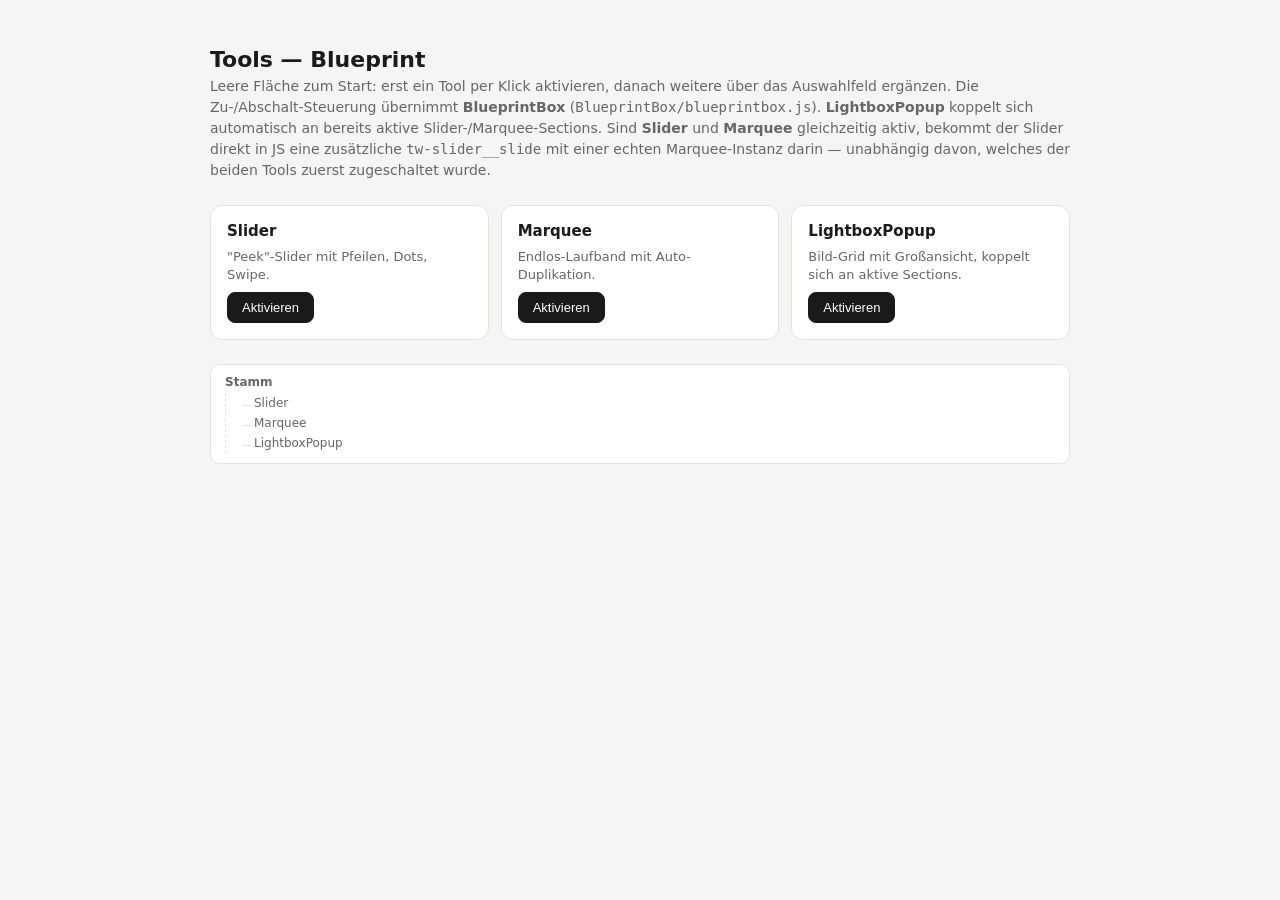
==== blueprint.html @ 7d876431 "BlueprintBox-Tool ergänzen, Onepager zu Blueprint umbauen Zu-/Abschalt-Steuerung als eigenes, wieder" ====
<!doctype html>
<html lang="de">
<head>
<meta charset="utf-8">
<title>Tools — Blueprint</title>
<meta name="viewport" content="width=device-width, initial-scale=1">
<link rel="stylesheet" href="Slider/slider.css">
<link rel="stylesheet" href="Marquee/marquee.css">
<link rel="stylesheet" href="LightboxPopup/lightboxpopup.css">
<link rel="stylesheet" href="BlueprintBox/blueprintbox.css">
<style>
  * { box-sizing: border-box; }
  [hidden] { display: none !important; }
  body {
    margin: 0;
    font-family: system-ui, sans-serif;
    background: #f5f5f3;
    color: #1a1a1a;
    padding: 32px 16px 80px;
  }
  .wrap { max-width: 860px; margin: 0 auto; }
  h1 { font-size: 22px; margin-bottom: 4px; }
  p.hint { color: #666; margin-top: 0; margin-bottom: 24px; font-size: 14px; line-height: 1.5; }

  /* Picker-Aussehen (Karten/Select/Fertig-Hinweis) kommt aus blueprintbox.css
     über --blueprint-*-Variablen; hier nur Seitenabstand für die Root-Box. */
  #blueprint-root [data-blueprint-grid],
  #blueprint-root [data-blueprint-tree],
  #blueprint-root [data-blueprint-select],
  #blueprint-root [data-blueprint-done] { margin-bottom: 24px; }


  .tool-section {
    background: #fff;
    border: 1px solid #e2e2e0;
    border-radius: 12px;
    margin-bottom: 16px;
    padding: 16px 20px 24px;
  }
  .tool-section .head {
    font-weight: 600;
    font-size: 16px;
    margin-bottom: 12px;
    display: flex;
    align-items: baseline;
    gap: 10px;
  }
  .tool-section .head .desc { font-weight: 400; color: #666; font-size: 13px; }
  .tool-section .head .close {
    margin-left: auto;
    border: 1px solid #e2e2e0;
    background: #fff;
    color: #666;
    border-radius: 50%;
    width: 26px;
    height: 26px;
    line-height: 1;
    font-size: 15px;
    cursor: pointer;
  }
  .tool-section .head .close:hover { border-color: #c33; color: #c33; }

  .demo-slide {
    position: relative;
    overflow: hidden;
    border-radius: 16px;
    padding: 32px 28px;
    color: #fff;
    display: flex;
    flex-direction: column;
    justify-content: flex-end;
    aspect-ratio: 4 / 3;
  }
  #demo-slider [data-lightbox-item] { cursor: pointer; }
  @media (max-width: 600px) {
    .demo-slide { aspect-ratio: 3 / 4; }
  }
  .demo-slide__img { position: absolute; inset: 0; width: 100%; height: 100%; object-fit: cover; z-index: 0; }
  .demo-slide::after {
    content: '';
    position: absolute; inset: 0;
    background: linear-gradient(to top, rgba(0,0,0,.65), rgba(0,0,0,.05) 60%);
    z-index: 1;
  }
  .demo-slide h2, .demo-slide p { position: relative; z-index: 2; margin: 0; }
  .demo-slide h2 { margin-bottom: 8px; font-size: 20px; }
  .demo-slide p { opacity: .85; font-size: 14px; line-height: 1.5; }

  .tw-slider {
    --slider-arrow-bg: #1a1a1a;
    --slider-arrow-color: #fff;
    --slider-arrow-border: #1a1a1a;
    --slider-dot-active-color: #1a1a1a;
    --slider-dot-color: rgba(0,0,0,.25);
    border-radius: 16px;
  }
  .tw-slider__track { transition: var(--slider-transition), height .35s ease; }

  .tw-marquee {
    border-top: 1px solid #ddd;
    border-bottom: 1px solid #ddd;
    padding: 20px 0;
  }
  /* Marquee als eigene Slide (siehe marqueeSlideMarkup): keine zusätzlichen
     Rahmen/Innenabstände von .tw-marquee, .demo-slide liefert bereits
     Seitenverhältnis/Rundung/Overflow-Clipping wie bei den anderen Slides. */
  .slider-inline-marquee { border: none; padding: 0; justify-content: center; }

  .demo-chip {
    position: relative;
    width: 160px;
    height: 100px;
    border-radius: 12px;
    overflow: hidden;
    background: #1a1a1a;
    flex-shrink: 0;
  }
  .demo-chip__img { position: absolute; inset: 0; width: 100%; height: 100%; object-fit: cover; z-index: 0; }
  .demo-chip__label {
    position: absolute;
    left: 0; right: 0; top: 0;
    z-index: 1;
    padding: 8px 12px;
    color: #fff;
    font-size: 13px;
    line-height: 1.3;
    background: linear-gradient(to bottom, rgba(0,0,0,.65), transparent);
  }
  #demo-marquee [data-lightbox-item] { cursor: pointer; }

  .demo-grid {
    display: grid;
    grid-template-columns: repeat(auto-fill, minmax(140px, 1fr));
    gap: 12px;
  }
  .demo-grid__item { border-radius: 12px; overflow: hidden; aspect-ratio: 4 / 3; cursor: pointer; }
  .demo-grid__item img { width: 100%; height: 100%; object-fit: cover; display: block; }

  .file-warning {
    background: #fff3cd;
    color: #664d03;
    border: 1px solid #ffe69c;
    border-radius: 10px;
    padding: 10px 16px;
    font-size: 13px;
    line-height: 1.5;
    margin-bottom: 20px;
  }
  .file-warning code { background: rgba(0,0,0,.06); padding: 1px 6px; border-radius: 4px; font-size: 12px; }
</style>
</head>
<body>
<div class="wrap">
  <div class="file-warning" id="file-warning" hidden>
    ⚠️ Läuft über <code>file://</code> — ES-Module werden vom Browser blockiert,
    die Demos bleiben inaktiv. Im Ordner <code>Tools/</code> einmalig
    <code>npx --yes serve .</code> ausführen und über <code>http://localhost:…</code> öffnen.
  </div>

  <h1>Tools — Blueprint</h1>
  <p class="hint">
    Leere Fläche zum Start: erst ein Tool per Klick aktivieren, danach weitere
    über das Auswahlfeld ergänzen. Die Zu-/Abschalt-Steuerung übernimmt
    <strong>BlueprintBox</strong> (<code>BlueprintBox/blueprintbox.js</code>).
    <strong>LightboxPopup</strong> koppelt sich automatisch an bereits aktive
    Slider-/Marquee-Sections. Sind <strong>Slider</strong> und
    <strong>Marquee</strong> gleichzeitig aktiv, bekommt der Slider direkt in
    JS eine zusätzliche <code>tw-slider__slide</code> mit einer echten
    Marquee-Instanz darin — unabhängig davon, welches der beiden Tools zuerst
    zugeschaltet wurde.
  </p>

  <div id="blueprint-root"></div>
</div>

<script>
  if (location.protocol === 'file:') {
    document.getElementById('file-warning').hidden = false;
  }
</script>
<script type="module">
  import { createSlider } from './Slider/slider.js';
  import { createMarquee } from './Marquee/marquee.js';
  import { createLightbox } from './LightboxPopup/lightboxpopup.js';
  import { createBlueprintBox } from './BlueprintBox/blueprintbox.js';

  // Bildquelle für alle Sections, reihum verteilt.
  const IMAGE_SOURCE = './img';
  const IMAGE_FILES = [
    'beschädigte Dosen3.png',
    'flowerthrow.png',
    'cst-88hs_cold_steel_schwert_competition_cutting_sword_2020SU89OjjQtQ7uP_600x600.jpg',
    'schild.jpg.webp',
  ];
  const srcs = IMAGE_FILES.map((f) => `${IMAGE_SOURCE}/${f}`);

  const fillImages = (containerId) => {
    document.querySelectorAll(`#${containerId} img`).forEach((img, i) => {
      img.src = srcs[i % srcs.length];
    });
  };

  // Lightbox verbindet sich automatisch mit jeder bereits aktiven Section,
  // die [data-lightbox] trägt — unabhängig von der Aktivierungsreihenfolge.
  let lightboxActive = false;
  const lightboxInstances = {};
  const widgetInstances = { slider: null, marquee: null, lightbox: null };
  const attachLightbox = (key) => {
    if (!lightboxActive || lightboxInstances[key]) return;
    const instance = createLightbox(`#${key} [data-lightbox]`);
    if (instance) lightboxInstances[key] = instance;
  };
  const detachLightbox = (key) => {
    lightboxInstances[key]?.destroy();
    delete lightboxInstances[key];
  };

  // Marquee als eigene Slide im Slider: kein eigenes Tool/keine Kind-Box —
  // Slider und Marquee erzeugen/entfernen die zusätzliche Slide direkt in
  // JS, reaktiv auf den Aktiv-Status des jeweils anderen (genau wie die
  // Lightbox-Kopplung oben). slider.js legt seine Slide-/Dot-Listen einmalig
  // bei createSlider() an — deshalb entscheidet TOOLS.slider.activate direkt
  // beim Aufbau (per rootApi.isActive('marquee') als Input), ob die
  // Marquee-Slide von Anfang an Teil des Tracks ist. Schaltet Marquee erst
  // später dazu/weg, muss der Slider einmalig neu aufgebaut werden, damit er
  // die neue Slide-Anzahl kennt.
  let marqueeSlideEl = null;
  let marqueeInstance = null;

  const marqueeSlideMarkup = () => `
    <div class="tw-slider__slide" data-slider-slide>
      <div class="demo-inner demo-slide tw-marquee slider-inline-marquee" data-marquee>
        <div class="tw-marquee__track" data-marquee-track>
          <span class="demo-chip" data-marquee-item><img class="demo-chip__img" alt=""><span class="demo-chip__label"></span></span>
          <span class="demo-chip" data-marquee-item><img class="demo-chip__img" alt=""><span class="demo-chip__label"></span></span>
          <span class="demo-chip" data-marquee-item><img class="demo-chip__img" alt=""><span class="demo-chip__label"></span></span>
          <span class="demo-chip" data-marquee-item><img class="demo-chip__img" alt=""><span class="demo-chip__label"></span></span>
        </div>
      </div>
    </div>
  `;

  const mountMarqueeInstance = () => {
    marqueeSlideEl.querySelectorAll('img').forEach((img, i) => { img.src = srcs[i % srcs.length]; });
    marqueeInstance = createMarquee(marqueeSlideEl.querySelector('[data-marquee]'), { speed: 60, pauseOnHover: true });
  };

  const destroyMarqueeInstance = () => {
    marqueeInstance?.destroy();
    marqueeInstance = null;
  };

  const buildSlider = (startIndex = 0) => {
    widgetInstances.slider = createSlider('#demo-slider [data-slider]', {
      loop: true,
      autoHeight: true,
      heightSelector: '.demo-inner',
      startIndex,
    });
  };

  // Retroaktiv: Marquee wird zu-/abgeschaltet, während der Slider schon
  // läuft — hier bleibt nur der einmalige Rebuild, da slider.js keine
  // Möglichkeit bietet, nachträglich eine Slide anzumelden.
  const attachMarqueeIndicator = () => {
    if (marqueeSlideEl || !document.getElementById('demo-slider')) return;
    const wrap = document.createElement('div');
    wrap.innerHTML = marqueeSlideMarkup();
    marqueeSlideEl = wrap.firstElementChild;
    document.querySelector('#demo-slider [data-slider-track]').appendChild(marqueeSlideEl);
    mountMarqueeInstance();
    const startIndex = widgetInstances.slider?.current ?? 0;
    widgetInstances.slider?.destroy();
    buildSlider(startIndex);
  };

  const detachMarqueeIndicator = () => {
    if (!marqueeSlideEl) return;
    destroyMarqueeInstance();
    marqueeSlideEl.remove();
    marqueeSlideEl = null;
    if (!document.getElementById('demo-slider')) return;
    const startIndex = widgetInstances.slider?.current ?? 0;
    widgetInstances.slider?.destroy();
    buildSlider(startIndex);
  };

  const TOOLS = {
    slider: {
      name: 'Slider',
      desc: '"Peek"-Slider mit Pfeilen, Dots, Swipe.',
      activate(rootApi) {
        rootApi.addSection(`
          <div class="tool-section" id="demo-slider" data-tool-id="slider">
            <div class="head">Slider <span class="desc">"Peek"-Slider/Carousel</span><button type="button" class="close" data-close aria-label="Slider deaktivieren">×</button></div>
            <div class="tw-slider" data-slider data-lightbox>
              <div class="tw-slider__track" data-slider-track>
                <div class="tw-slider__slide" data-slider-slide>
                  <div class="demo-inner demo-slide" data-lightbox-item data-lightbox-caption="Slide 1">
                    <img class="demo-slide__img" alt="">
                    <h2>Slide 1</h2>
                    <p>Beispieltext, um Layout und Übergänge zu prüfen.</p>
                  </div>
                </div>
                <div class="tw-slider__slide" data-slider-slide>
                  <div class="demo-inner demo-slide" data-lightbox-item data-lightbox-caption="Slide 2">
                    <img class="demo-slide__img" alt="">
                    <h2>Slide 2</h2>
                    <p>Einheitliches Seitenverhältnis, Nav bleibt auf gleicher Höhe.</p>
                  </div>
                </div>
                <div class="tw-slider__slide" data-slider-slide>
                  <div class="demo-inner demo-slide" data-lightbox-item data-lightbox-caption="Slide 3">
                    <img class="demo-slide__img" alt="">
                    <h2>Slide 3</h2>
                    <p>Kurzer Inhalt.</p>
                  </div>
                </div>
                <div class="tw-slider__slide" data-slider-slide>
                  <div class="demo-inner demo-slide" data-lightbox-item data-lightbox-caption="Slide 4">
                    <img class="demo-slide__img" alt="">
                    <h2>Slide 4</h2>
                    <p>Per Wischgeste, Pfeiltasten oder Pfeil-Buttons navigierbar.</p>
                  </div>
                </div>
              </div>
              <div class="tw-slider__nav">
                <button class="tw-slider__arrow" data-slider-prev aria-label="Zurück">‹</button>
                <div class="tw-slider__dots" data-slider-dots></div>
                <button class="tw-slider__arrow" data-slider-next aria-label="Weiter">›</button>
              </div>
            </div>
          </div>
        `);
        fillImages('demo-slider');

        // Sobald aktiviert: sofort entscheiden (Input kommt synchron aus
        // rootApi.isActive('marquee')), ob die Marquee-Slide von Anfang an
        // Teil des Tracks ist — dafür braucht es keinen Rebuild, das ist
        // direkt Teil des createSlider()-Aufrufs unten.
        if (rootApi.isActive('marquee')) {
          const wrap = document.createElement('div');
          wrap.innerHTML = marqueeSlideMarkup();
          marqueeSlideEl = wrap.firstElementChild;
          document.querySelector('#demo-slider [data-slider-track]').appendChild(marqueeSlideEl);
          mountMarqueeInstance();
        }
        buildSlider();
        attachLightbox('demo-slider');
      },
      deactivate() {
        destroyMarqueeInstance();
        marqueeSlideEl = null;
        detachLightbox('demo-slider');
        widgetInstances.slider?.destroy();
        widgetInstances.slider = null;
        document.getElementById('demo-slider')?.remove();
      },
    },
    marquee: {
      name: 'Marquee',
      desc: 'Endlos-Laufband mit Auto-Duplikation.',
      activate(rootApi) {
        rootApi.addSection(`
          <div class="tool-section" id="demo-marquee" data-tool-id="marquee">
            <div class="head">Marquee <span class="desc">Endlos-Laufband mit Auto-Duplikation</span><button type="button" class="close" data-close aria-label="Marquee deaktivieren">×</button></div>
            <div class="tw-marquee" data-marquee data-lightbox>
              <div class="tw-marquee__track" data-marquee-track>
                <span class="demo-chip" data-marquee-item data-lightbox-item><img class="demo-chip__img" alt=""><span class="demo-chip__label"></span></span>
                <span class="demo-chip" data-marquee-item data-lightbox-item><img class="demo-chip__img" alt=""><span class="demo-chip__label"></span></span>
                <span class="demo-chip" data-marquee-item data-lightbox-item><img class="demo-chip__img" alt=""><span class="demo-chip__label"></span></span>
                <span class="demo-chip" data-marquee-item data-lightbox-item><img class="demo-chip__img" alt=""><span class="demo-chip__label"></span></span>
              </div>
            </div>
          </div>
        `);
        fillImages('demo-marquee');
        widgetInstances.marquee = createMarquee('#demo-marquee [data-marquee]', { speed: 60, pauseOnHover: true });
        attachLightbox('demo-marquee');
        // Rückwirkend koppeln, falls Slider schon läuft.
        if (rootApi.isActive('slider')) attachMarqueeIndicator();
      },
      deactivate() {
        detachMarqueeIndicator();
        detachLightbox('demo-marquee');
        widgetInstances.marquee?.destroy();
        widgetInstances.marquee = null;
        document.getElementById('demo-marquee')?.remove();
      },
    },
    lightbox: {
      name: 'LightboxPopup',
      desc: 'Bild-Grid mit Großansicht, koppelt sich an aktive Sections.',
      activate(rootApi) {
        rootApi.addSection(`
          <div class="tool-section" id="demo-lightbox" data-tool-id="lightbox">
            <div class="head">LightboxPopup <span class="desc">Bild-Grid mit Großansicht</span><button type="button" class="close" data-close aria-label="LightboxPopup deaktivieren">×</button></div>
            <div class="demo-grid" data-lightbox>
              <div class="demo-grid__item" data-lightbox-item data-lightbox-caption="Beschädigte Dosen"><img alt=""></div>
              <div class="demo-grid__item" data-lightbox-item><img alt=""></div>
              <div class="demo-grid__item" data-lightbox-item data-lightbox-caption="Cold Steel Schwert"><img alt=""></div>
              <div class="demo-grid__item" data-lightbox-item><img alt=""></div>
            </div>
          </div>
        `);
        fillImages('demo-lightbox');
        widgetInstances.lightbox = createLightbox('#demo-lightbox [data-lightbox]');
        lightboxActive = true;
        // Rückwirkend an bereits aktive Slider-/Marquee-Sections koppeln.
        attachLightbox('demo-slider');
        attachLightbox('demo-marquee');
      },
      deactivate() {
        lightboxActive = false;
        // Entkoppelt sich wieder von Slider/Marquee, die bleiben aktiv.
        detachLightbox('demo-slider');
        detachLightbox('demo-marquee');
        widgetInstances.lightbox?.destroy();
        widgetInstances.lightbox = null;
        document.getElementById('demo-lightbox')?.remove();
      },
    },
  };

  createBlueprintBox('#blueprint-root', TOOLS);
</script>
</body>
</html>
---- Slider/slider.css ----
/* Generisches Slider-Skeleton — reines CSS, kein Build-Schritt nötig.
   CSS-Variablen auf das eigene Design-System mappen.
   Funktionaler Teil (Layout/Mechanik) ist direkt mit ausgeliefert, nicht
   per @import nachgeladen — Quelle/Dokumentation davon: funktion.css. */

.tw-slider {
  --slider-gap: 24px;
  --slider-arrow-size: 48px;
  --slider-arrow-bg: #fff;
  --slider-arrow-color: #111;
  --slider-arrow-border: rgba(0, 0, 0, 0.15);
  --slider-dot-size: 10px;
  --slider-dot-active-width: 28px;
  --slider-dot-color: rgba(0, 0, 0, 0.2);
  --slider-dot-active-color: #111;
  --slider-transition: transform .5s cubic-bezier(.4, 0, .2, 1);

  position: relative;
  overflow: hidden;
}

.tw-slider__track {
  display: flex;
  gap: var(--slider-gap);
  will-change: transform;
  transition: var(--slider-transition);
}

.tw-slider__slide {
  width: 100%;
  flex-shrink: 0;
  opacity: 0.4;
  transition: opacity .5s ease;
}

.tw-slider__slide.is-active { opacity: 1; }

.tw-slider__nav {
  margin-top: 32px;
  display: flex;
  align-items: center;
  justify-content: center;
  gap: 16px;
}

.tw-slider__arrow {
  width: var(--slider-arrow-size);
  height: var(--slider-arrow-size);
  border-radius: 999px;
  border: 1px solid var(--slider-arrow-border);
  background: var(--slider-arrow-bg);
  color: var(--slider-arrow-color);
  display: grid;
  place-items: center;
  cursor: pointer;
  flex-shrink: 0;
}

.tw-slider__dots {
  display: flex;
  align-items: center;
  gap: 10px;
}

.tw-slider__dot {
  width: var(--slider-dot-size);
  height: var(--slider-dot-size);
  padding: 0;
  border-radius: 999px;
  background: transparent;
  border: 1px solid var(--slider-dot-color);
  cursor: pointer;
  opacity: 0.6;
  transition: opacity .25s, width .25s, background .25s, border-color .25s;
}

.tw-slider__dot:hover { opacity: 1; }

.tw-slider__dot.is-active {
  width: var(--slider-dot-active-width);
  background: var(--slider-dot-active-color);
  border-color: var(--slider-dot-active-color);
  opacity: 1;
}
---- Marquee/marquee.css ----
/* Generisches Marquee-Skeleton — reines CSS, kein Build-Schritt nötig.
   Die Animationsdauer wird von marquee.js aus der Inhaltsbreite berechnet
   und als --marquee-duration gesetzt; hier nur Basiswerte/Fallback. */

.tw-marquee {
  --marquee-gap: clamp(16px, 4vw, 32px);
  --marquee-duration: 30s;
  --marquee-fade: 48px;

  position: relative;
  overflow: hidden;
  mask-image: linear-gradient(to right, transparent, #000 var(--marquee-fade), #000 calc(100% - var(--marquee-fade)), transparent);
  -webkit-mask-image: linear-gradient(to right, transparent, #000 var(--marquee-fade), #000 calc(100% - var(--marquee-fade)), transparent);
}

.tw-marquee__track {
  display: flex;
  align-items: center;
  gap: var(--marquee-gap);
  width: max-content;
  animation: tw-marquee var(--marquee-duration) linear infinite;
}

.tw-marquee.is-paused .tw-marquee__track {
  animation-play-state: paused;
}

@keyframes tw-marquee {
  from { transform: translateX(0); }
  to   { transform: translateX(-50%); }
}

@media (prefers-reduced-motion: reduce) {
  .tw-marquee__track { animation: none; }
}
---- LightboxPopup/lightboxpopup.css ----
.tw-lightbox {
  --lightbox-bg: rgba(0, 0, 0, .85);
  --lightbox-radius: 8px;
  --lightbox-max-height: 80vh;
  --lightbox-close-size: 40px;
  --lightbox-close-bg: rgba(255, 255, 255, .15);
  --lightbox-close-color: #fff;
  --lightbox-caption-color: #fff;
  --lightbox-z: 100;

  position: fixed;
  inset: 0;
  z-index: var(--lightbox-z);
  display: flex;
  flex-direction: column;
  align-items: center;
  justify-content: center;
  gap: 16px;
  padding: 32px;
  background: var(--lightbox-bg);
}

.tw-lightbox[hidden] { display: none; }

.tw-lightbox__img {
  max-width: 100%;
  max-height: var(--lightbox-max-height);
  border-radius: var(--lightbox-radius);
  object-fit: contain;
}

.tw-lightbox__caption {
  margin: 0;
  color: var(--lightbox-caption-color);
  font-size: 15px;
  text-align: center;
}

.tw-lightbox__caption[hidden] { display: none; }

.tw-lightbox__close {
  position: absolute;
  top: 20px;
  right: 24px;
  width: var(--lightbox-close-size);
  height: var(--lightbox-close-size);
  border: none;
  border-radius: 50%;
  background: var(--lightbox-close-bg);
  color: var(--lightbox-close-color);
  font-size: 20px;
  line-height: 1;
  cursor: pointer;
}

[data-lightbox-item] { cursor: zoom-in; }
---- BlueprintBox/blueprintbox.css ----
/* Generisches Blueprint-Box-Skeleton — reines CSS, kein Build-Schritt nötig.
   Struktur kommt aus blueprintbox.js (data-blueprint-*), Aussehen komplett
   über CSS-Variablen bzw. eigenes CSS ersetzbar. */

[data-blueprint-grid] {
  display: grid;
  grid-template-columns: repeat(auto-fit, minmax(220px, 1fr));
  gap: var(--blueprint-gap, 12px);
  margin-bottom: var(--blueprint-gap, 12px);
}

[data-blueprint-card] {
  background: var(--blueprint-card-bg, #fff);
  border: 1px solid var(--blueprint-border, #e2e2e0);
  border-radius: var(--blueprint-radius, 12px);
  padding: 16px;
  display: flex;
  flex-direction: column;
  gap: 8px;
}
[data-blueprint-card-name] { font-weight: 600; font-size: 15px; }
[data-blueprint-card-desc] { font-size: 13px; color: var(--blueprint-muted, #666); line-height: 1.4; flex: 1; }
[data-blueprint-card-activate] {
  align-self: flex-start;
  border: 1px solid var(--blueprint-accent, #1a1a1a);
  background: var(--blueprint-accent, #1a1a1a);
  color: #fff;
  border-radius: 8px;
  padding: 7px 14px;
  cursor: pointer;
  font-size: 13px;
}
[data-blueprint-card-activate]:hover { opacity: .85; }

[data-blueprint-tree] {
  font-size: 12px;
  color: var(--blueprint-muted, #666);
  background: var(--blueprint-card-bg, #fff);
  border: 1px solid var(--blueprint-border, #e2e2e0);
  border-radius: var(--blueprint-radius, 10px);
  padding: 10px 14px;
  margin-bottom: var(--blueprint-gap, 12px);
}
[data-blueprint-tree-root] { font-weight: 600; color: inherit; margin-bottom: 4px; }
[data-blueprint-tree] ul {
  list-style: none;
  margin: 0;
  padding-left: 16px;
  border-left: 1px dashed var(--blueprint-border, #e2e2e0);
}
[data-blueprint-tree] li { position: relative; padding: 3px 0 3px 12px; }
[data-blueprint-tree] li::before {
  content: '';
  position: absolute;
  left: 0;
  top: 12px;
  width: 10px;
  height: 1px;
  background: var(--blueprint-border, #e2e2e0);
}
[data-tree-node].is-active { color: var(--blueprint-accent, #1a1a1a); font-weight: 600; }

[data-blueprint-select] {
  display: flex;
  align-items: center;
  gap: 10px;
  font-size: 13px;
  background: var(--blueprint-select-bg, #edf1ff);
  border-radius: 10px;
  padding: 12px 16px;
  margin-bottom: var(--blueprint-gap, 12px);
}
[data-blueprint-select] select {
  font-size: 13px;
  padding: 5px 8px;
  border-radius: 6px;
  border: 1px solid var(--blueprint-select-border, #b7c3f7);
  background: #fff;
  color: inherit;
}

[data-blueprint-done] {
  font-size: 13px;
  color: var(--blueprint-muted, #666);
  background: var(--blueprint-card-bg, #fff);
  border: 1px solid var(--blueprint-border, #e2e2e0);
  border-radius: 10px;
  padding: 12px 16px;
  margin-bottom: var(--blueprint-gap, 12px);
}
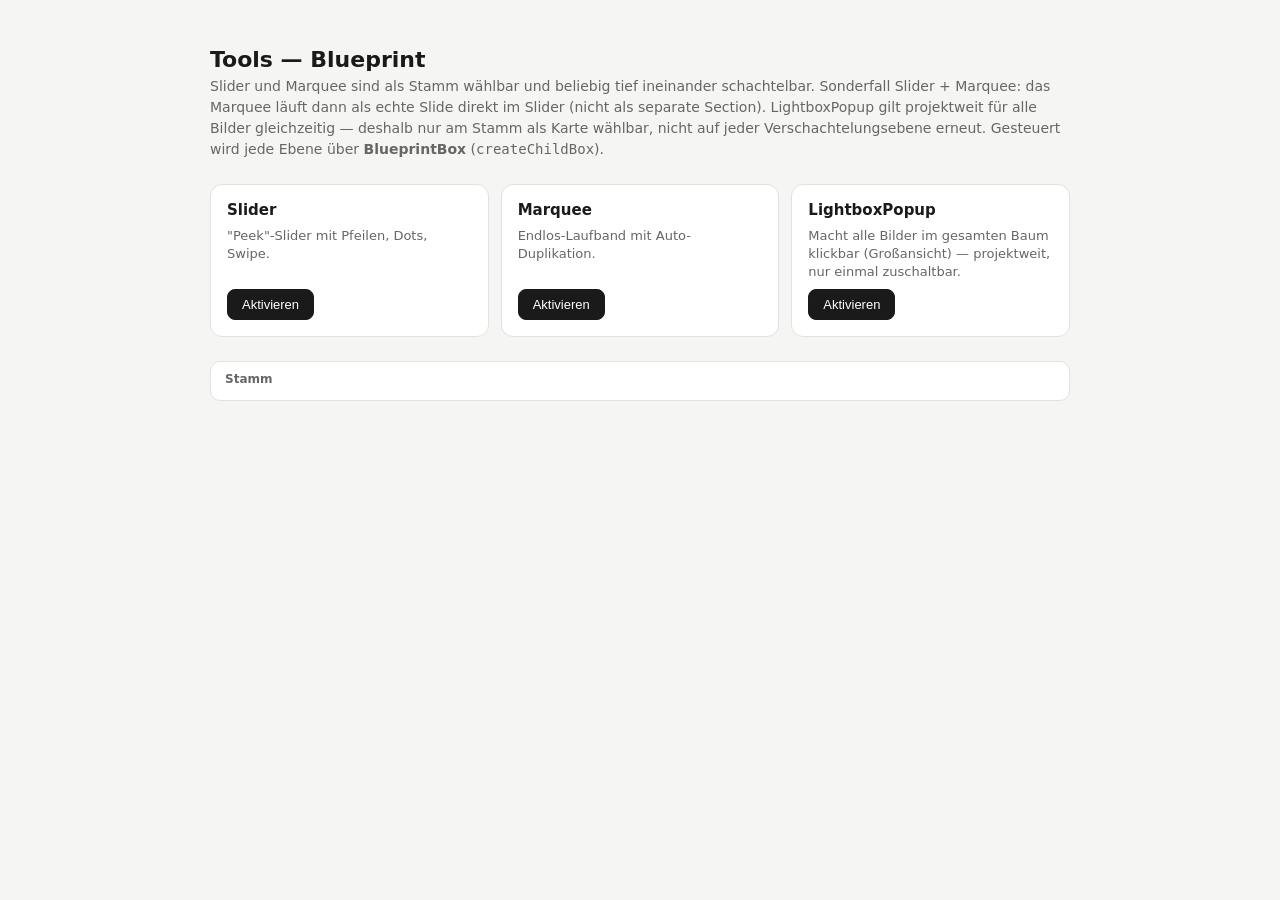
==== commit 4ef5f61f: "Slider/Marquee: responsive Bilderanzahl, Wiedergabe-Modi, globales Lightbox-Popup - Slider: mode-Sys" ====
--- a/blueprint.html
+++ b/blueprint.html
@@ -22,13 +22,9 @@
   h1 { font-size: 22px; margin-bottom: 4px; }
   p.hint { color: #666; margin-top: 0; margin-bottom: 24px; font-size: 14px; line-height: 1.5; }
 
-  /* Picker-Aussehen (Karten/Select/Fertig-Hinweis) kommt aus blueprintbox.css
-     über --blueprint-*-Variablen; hier nur Seitenabstand für die Root-Box. */
   #blueprint-root [data-blueprint-grid],
   #blueprint-root [data-blueprint-tree],
-  #blueprint-root [data-blueprint-select],
   #blueprint-root [data-blueprint-done] { margin-bottom: 24px; }
-
 
   .tool-section {
     background: #fff;
@@ -36,6 +32,10 @@
     border-radius: 12px;
     margin-bottom: 16px;
     padding: 16px 20px 24px;
+  }
+  .tool-section .tool-section {
+    background: #fafaf9;
+    margin-left: 12px;
   }
   .tool-section .head {
     font-weight: 600;
@@ -60,6 +60,35 @@
   }
   .tool-section .head .close:hover { border-color: #c33; color: #c33; }
 
+  .tool-controls {
+    display: flex;
+    flex-wrap: wrap;
+    gap: 14px;
+    align-items: center;
+    background: #f5f5f3;
+    border: 1px solid #e2e2e0;
+    border-radius: 8px;
+    padding: 8px 12px;
+    margin-bottom: 14px;
+    font-size: 12px;
+  }
+  .tool-controls:empty { display: none; }
+  .tool-controls__form { display: contents; }
+  .tool-controls__item { display: flex; align-items: center; gap: 6px; color: #444; }
+  .tool-controls__item input,
+  .tool-controls__item select { font-size: 12px; }
+  .tool-controls__item input { width: 56px; }
+  .tool-controls__submit {
+    border: 1px solid #1a1a1a;
+    background: #1a1a1a;
+    color: #fff;
+    border-radius: 6px;
+    padding: 5px 14px;
+    font-size: 12px;
+    cursor: pointer;
+  }
+  .tool-controls__submit:hover { background: #333; }
+
   .demo-slide {
     position: relative;
     overflow: hidden;
@@ -71,7 +100,7 @@
     justify-content: flex-end;
     aspect-ratio: 4 / 3;
   }
-  #demo-slider [data-lightbox-item] { cursor: pointer; }
+  [data-lightbox-item] { cursor: pointer; }
   @media (max-width: 600px) {
     .demo-slide { aspect-ratio: 3 / 4; }
   }
@@ -96,15 +125,25 @@
   }
   .tw-slider__track { transition: var(--slider-transition), height .35s ease; }
 
-  .tw-marquee {
-    border-top: 1px solid #ddd;
-    border-bottom: 1px solid #ddd;
-    padding: 20px 0;
-  }
-  /* Marquee als eigene Slide (siehe marqueeSlideMarkup): keine zusätzlichen
-     Rahmen/Innenabstände von .tw-marquee, .demo-slide liefert bereits
-     Seitenverhältnis/Rundung/Overflow-Clipping wie bei den anderen Slides. */
-  .slider-inline-marquee { border: none; padding: 0; justify-content: center; }
+  /* Featured-Modus: kleine Peek-Slides sollen die Zeile lückenlos füllen
+     (wie im Referenz-Layout mit dichten, beschnittenen Kacheln) statt durch
+     ihr eigenes aspect-ratio deutlich niedriger als das große Bild zu bleiben
+     und darunter Leerraum zu lassen. object-fit: cover übernimmt den
+     Beschnitt bereits. */
+  .tw-slider[data-slider-mode="featured"] .tw-slider__slide:not(.is-active) .demo-slide {
+    height: 100%;
+    aspect-ratio: auto;
+  }
+
+  .tw-marquee { padding: 12px 0; }
+  /* Marquee als Slide im Slider: kein eigenes Seitenverhältnis/Rahmen von
+     .tw-marquee nötig, .demo-slide liefert das schon (Slide-Kontext). */
+  .slider-inline-marquee { padding: 0; justify-content: center; }
+  .slider-inline-marquee::after { display: none; }
+
+  /* Slider/Marquee als Item eines Marquee: feste Breite, da Marquee-Items
+     sich sonst am Inhalt orientieren (Slider/Marquee brauchen eine Basis). */
+  .marquee-inline-host { width: 320px; flex-shrink: 0; }
 
   .demo-chip {
     position: relative;
@@ -126,15 +165,6 @@
     line-height: 1.3;
     background: linear-gradient(to bottom, rgba(0,0,0,.65), transparent);
   }
-  #demo-marquee [data-lightbox-item] { cursor: pointer; }
-
-  .demo-grid {
-    display: grid;
-    grid-template-columns: repeat(auto-fill, minmax(140px, 1fr));
-    gap: 12px;
-  }
-  .demo-grid__item { border-radius: 12px; overflow: hidden; aspect-ratio: 4 / 3; cursor: pointer; }
-  .demo-grid__item img { width: 100%; height: 100%; object-fit: cover; display: block; }
 
   .file-warning {
     background: #fff3cd;
@@ -159,15 +189,12 @@
 
   <h1>Tools — Blueprint</h1>
   <p class="hint">
-    Leere Fläche zum Start: erst ein Tool per Klick aktivieren, danach weitere
-    über das Auswahlfeld ergänzen. Die Zu-/Abschalt-Steuerung übernimmt
-    <strong>BlueprintBox</strong> (<code>BlueprintBox/blueprintbox.js</code>).
-    <strong>LightboxPopup</strong> koppelt sich automatisch an bereits aktive
-    Slider-/Marquee-Sections. Sind <strong>Slider</strong> und
-    <strong>Marquee</strong> gleichzeitig aktiv, bekommt der Slider direkt in
-    JS eine zusätzliche <code>tw-slider__slide</code> mit einer echten
-    Marquee-Instanz darin — unabhängig davon, welches der beiden Tools zuerst
-    zugeschaltet wurde.
+    Slider und Marquee sind als Stamm wählbar und beliebig tief ineinander
+    schachtelbar. Sonderfall Slider + Marquee: das Marquee läuft dann als
+    echte Slide direkt im Slider (nicht als separate Section). LightboxPopup
+    gilt projektweit für alle Bilder gleichzeitig — deshalb nur am Stamm als
+    Karte wählbar, nicht auf jeder Verschachtelungsebene erneut. Gesteuert
+    wird jede Ebene über <strong>BlueprintBox</strong> (<code>createChildBox</code>).
   </p>
 
   <div id="blueprint-root"></div>
@@ -194,235 +221,337 @@
   ];
   const srcs = IMAGE_FILES.map((f) => `${IMAGE_SOURCE}/${f}`);
 
-  const fillImages = (containerId) => {
-    document.querySelectorAll(`#${containerId} img`).forEach((img, i) => {
-      img.src = srcs[i % srcs.length];
-    });
-  };
-
-  // Lightbox verbindet sich automatisch mit jeder bereits aktiven Section,
-  // die [data-lightbox] trägt — unabhängig von der Aktivierungsreihenfolge.
-  let lightboxActive = false;
-  const lightboxInstances = {};
-  const widgetInstances = { slider: null, marquee: null, lightbox: null };
-  const attachLightbox = (key) => {
-    if (!lightboxActive || lightboxInstances[key]) return;
-    const instance = createLightbox(`#${key} [data-lightbox]`);
-    if (instance) lightboxInstances[key] = instance;
-  };
-  const detachLightbox = (key) => {
-    lightboxInstances[key]?.destroy();
-    delete lightboxInstances[key];
-  };
-
-  // Marquee als eigene Slide im Slider: kein eigenes Tool/keine Kind-Box —
-  // Slider und Marquee erzeugen/entfernen die zusätzliche Slide direkt in
-  // JS, reaktiv auf den Aktiv-Status des jeweils anderen (genau wie die
-  // Lightbox-Kopplung oben). slider.js legt seine Slide-/Dot-Listen einmalig
-  // bei createSlider() an — deshalb entscheidet TOOLS.slider.activate direkt
-  // beim Aufbau (per rootApi.isActive('marquee') als Input), ob die
-  // Marquee-Slide von Anfang an Teil des Tracks ist. Schaltet Marquee erst
-  // später dazu/weg, muss der Slider einmalig neu aufgebaut werden, damit er
-  // die neue Slide-Anzahl kennt.
-  let marqueeSlideEl = null;
-  let marqueeInstance = null;
-
-  const marqueeSlideMarkup = () => `
+  const fillImages = (containerEl) => {
+    containerEl.querySelectorAll('img').forEach((img, i) => { img.src = srcs[i % srcs.length]; });
+  };
+
+  const chip = (n) => `
+    <span class="demo-chip" data-marquee-item data-lightbox-item data-lightbox-caption="Chip ${n}">
+      <img class="demo-chip__img" alt=""><span class="demo-chip__label"></span>
+    </span>
+  `;
+  const slide = (n) => `
     <div class="tw-slider__slide" data-slider-slide>
-      <div class="demo-inner demo-slide tw-marquee slider-inline-marquee" data-marquee>
-        <div class="tw-marquee__track" data-marquee-track>
-          <span class="demo-chip" data-marquee-item><img class="demo-chip__img" alt=""><span class="demo-chip__label"></span></span>
-          <span class="demo-chip" data-marquee-item><img class="demo-chip__img" alt=""><span class="demo-chip__label"></span></span>
-          <span class="demo-chip" data-marquee-item><img class="demo-chip__img" alt=""><span class="demo-chip__label"></span></span>
-          <span class="demo-chip" data-marquee-item><img class="demo-chip__img" alt=""><span class="demo-chip__label"></span></span>
-        </div>
+      <div class="demo-inner demo-slide" data-lightbox-item data-lightbox-caption="Slide ${n}">
+        <img class="demo-slide__img" alt="">
+        <h2>Slide ${n}</h2>
+        <p>Beispieltext ${n}, um Layout und Übergänge zu prüfen.</p>
       </div>
     </div>
   `;
-
-  const mountMarqueeInstance = () => {
-    marqueeSlideEl.querySelectorAll('img').forEach((img, i) => { img.src = srcs[i % srcs.length]; });
-    marqueeInstance = createMarquee(marqueeSlideEl.querySelector('[data-marquee]'), { speed: 60, pauseOnHover: true });
-  };
-
-  const destroyMarqueeInstance = () => {
-    marqueeInstance?.destroy();
-    marqueeInstance = null;
-  };
-
-  const buildSlider = (startIndex = 0) => {
-    widgetInstances.slider = createSlider('#demo-slider [data-slider]', {
-      loop: true,
-      autoHeight: true,
-      heightSelector: '.demo-inner',
-      startIndex,
+  // Roh-Markup ohne die BlueprintBox-Section drumherum — wird sowohl für den
+  // Stamm/Standalone-Fall (TOOLS.slider/marquee) als auch fürs Einhängen als
+  // natives Element in eine fremde Sammlung (makeCollectionChildTool) genutzt.
+  const rawSliderMarkup = () => `
+    <div class="tw-slider" data-slider>
+      <div class="tw-slider__track" data-slider-track>
+        ${[1, 2, 3, 4].map(slide).join('')}
+      </div>
+      <div class="tw-slider__nav">
+        <button class="tw-slider__arrow" data-slider-prev aria-label="Zurück">‹</button>
+        <div class="tw-slider__dots" data-slider-dots></div>
+        <button class="tw-slider__arrow" data-slider-next aria-label="Weiter">›</button>
+      </div>
+    </div>
+  `;
+  const rawMarqueeMarkup = () => `
+    <div class="tw-marquee" data-marquee>
+      <div class="tw-marquee__track" data-marquee-track>
+        ${[1, 2, 3, 4].map(chip).join('')}
+      </div>
+    </div>
+  `;
+
+  // Generische Registry: jedes Tool ist an jeder Stelle im Baum (Stamm, Ast,
+  // Blatt) über dieselben drei Einträge aktivierbar. Jede activate()-Funktion
+  // rendert ihren eigenen [data-tool-id]-Abschnitt per api.addSection() und
+  // spannt darin per api.createChildBox() sofort ihre eigene Kind-Box auf —
+  // dadurch ist jede Ebene wieder mit allen drei Tools kombinierbar, beliebig
+  // tief. Zustand (Instanzen/Kind-Box) hängt am jeweiligen Section-Element
+  // selbst (__destroy), nicht an Modul-Variablen — sonst würden mehrere
+  // gleichzeitige Instanzen desselben Tools (z.B. Slider in Marquee in
+  // Slider) sich gegenseitig überschreiben.
+  // Controls-Leiste: pro aktivierter Section ein paar Regler für die
+  // Kernvariablen des jeweiligen Tools (Bilderanzahl, Tempo). Rein additiv —
+  // ändert nur CSS-Variablen auf dem Tool-Root bzw. ruft instance.setSpeed()
+  // auf, rührt also weder Markup-Struktur noch verschachtelte Kind-Boxen an.
+  // Werte werden erst beim Klick auf "Übernehmen" angewendet (nicht live pro
+  // Tastenanschlag), damit z.B. Zwischenwerte beim Tippen nicht kurz einen
+  // ungültigen Zustand rendern.
+  const controlInput = ({ value, min, max, step = 1 }) => {
+    const input = document.createElement('input');
+    input.type = 'number';
+    input.min = String(min);
+    input.max = String(max);
+    input.step = String(step);
+    input.value = String(value);
+    return input;
+  };
+
+  const selectControl = ({ value, options }) => {
+    const select = document.createElement('select');
+    options.forEach(({ value: v, label }) => {
+      const opt = document.createElement('option');
+      opt.value = v;
+      opt.textContent = label;
+      opt.selected = v === value;
+      select.appendChild(opt);
     });
-  };
-
-  // Retroaktiv: Marquee wird zu-/abgeschaltet, während der Slider schon
-  // läuft — hier bleibt nur der einmalige Rebuild, da slider.js keine
-  // Möglichkeit bietet, nachträglich eine Slide anzumelden.
-  const attachMarqueeIndicator = () => {
-    if (marqueeSlideEl || !document.getElementById('demo-slider')) return;
-    const wrap = document.createElement('div');
-    wrap.innerHTML = marqueeSlideMarkup();
-    marqueeSlideEl = wrap.firstElementChild;
-    document.querySelector('#demo-slider [data-slider-track]').appendChild(marqueeSlideEl);
-    mountMarqueeInstance();
-    const startIndex = widgetInstances.slider?.current ?? 0;
-    widgetInstances.slider?.destroy();
-    buildSlider(startIndex);
-  };
-
-  const detachMarqueeIndicator = () => {
-    if (!marqueeSlideEl) return;
-    destroyMarqueeInstance();
-    marqueeSlideEl.remove();
-    marqueeSlideEl = null;
-    if (!document.getElementById('demo-slider')) return;
-    const startIndex = widgetInstances.slider?.current ?? 0;
-    widgetInstances.slider?.destroy();
-    buildSlider(startIndex);
-  };
-
-  const TOOLS = {
-    slider: {
-      name: 'Slider',
-      desc: '"Peek"-Slider mit Pfeilen, Dots, Swipe.',
-      activate(rootApi) {
-        rootApi.addSection(`
-          <div class="tool-section" id="demo-slider" data-tool-id="slider">
-            <div class="head">Slider <span class="desc">"Peek"-Slider/Carousel</span><button type="button" class="close" data-close aria-label="Slider deaktivieren">×</button></div>
-            <div class="tw-slider" data-slider data-lightbox>
-              <div class="tw-slider__track" data-slider-track>
-                <div class="tw-slider__slide" data-slider-slide>
-                  <div class="demo-inner demo-slide" data-lightbox-item data-lightbox-caption="Slide 1">
-                    <img class="demo-slide__img" alt="">
-                    <h2>Slide 1</h2>
-                    <p>Beispieltext, um Layout und Übergänge zu prüfen.</p>
-                  </div>
-                </div>
-                <div class="tw-slider__slide" data-slider-slide>
-                  <div class="demo-inner demo-slide" data-lightbox-item data-lightbox-caption="Slide 2">
-                    <img class="demo-slide__img" alt="">
-                    <h2>Slide 2</h2>
-                    <p>Einheitliches Seitenverhältnis, Nav bleibt auf gleicher Höhe.</p>
-                  </div>
-                </div>
-                <div class="tw-slider__slide" data-slider-slide>
-                  <div class="demo-inner demo-slide" data-lightbox-item data-lightbox-caption="Slide 3">
-                    <img class="demo-slide__img" alt="">
-                    <h2>Slide 3</h2>
-                    <p>Kurzer Inhalt.</p>
-                  </div>
-                </div>
-                <div class="tw-slider__slide" data-slider-slide>
-                  <div class="demo-inner demo-slide" data-lightbox-item data-lightbox-caption="Slide 4">
-                    <img class="demo-slide__img" alt="">
-                    <h2>Slide 4</h2>
-                    <p>Per Wischgeste, Pfeiltasten oder Pfeil-Buttons navigierbar.</p>
-                  </div>
-                </div>
-              </div>
-              <div class="tw-slider__nav">
-                <button class="tw-slider__arrow" data-slider-prev aria-label="Zurück">‹</button>
-                <div class="tw-slider__dots" data-slider-dots></div>
-                <button class="tw-slider__arrow" data-slider-next aria-label="Weiter">›</button>
-              </div>
-            </div>
+    return select;
+  };
+
+  const renderControlsBar = (hostEl, entries) => {
+    if (!hostEl) return;
+    hostEl.innerHTML = '';
+    const form = document.createElement('form');
+    form.className = 'tool-controls__form';
+    entries.forEach(({ label, input }) => {
+      const wrap = document.createElement('label');
+      wrap.className = 'tool-controls__item';
+      const span = document.createElement('span');
+      span.textContent = label;
+      wrap.append(span, input);
+      form.appendChild(wrap);
+    });
+    const submit = document.createElement('button');
+    submit.type = 'submit';
+    submit.className = 'tool-controls__submit';
+    submit.textContent = 'Übernehmen';
+    form.appendChild(submit);
+    form.addEventListener('submit', (e) => {
+      e.preventDefault();
+      if (!form.reportValidity()) return;
+      entries.forEach(({ input, onChange, isNumber = true, optional = false }) => {
+        if (optional && input.value === '') return; // leer = CSS-Standard unangetastet lassen
+        onChange(isNumber ? Number(input.value) : input.value);
+      });
+    });
+    hostEl.appendChild(form);
+  };
+
+  const sliderControls = (rootEl, instance) => ([
+    {
+      label: 'Wiedergabe',
+      isNumber: false,
+      input: selectControl({
+        value: 'single',
+        options: [
+          { value: 'single', label: 'Einzelbild' },
+          { value: 'multi', label: 'Mehrere gleich groß' },
+          { value: 'featured', label: 'Großbild + Peek' },
+        ],
+      }),
+      onChange: (v) => instance.setMode(v),
+    },
+    {
+      label: 'Sichtbare Bilder (leer = automatisch)',
+      input: controlInput({ value: '', min: 1, max: 4, step: 1 }),
+      optional: true,
+      onChange: (v) => instance.setVisibleSlides(v),
+    },
+    {
+      label: 'Großbild-Breite (%)',
+      input: controlInput({ value: 50, min: 20, max: 80, step: 5 }),
+      onChange: (v) => { rootEl.style.setProperty('--slider-featured-width', `${v}%`); instance.refresh(); },
+    },
+    {
+      label: 'Tempo (ms)',
+      input: controlInput({ value: 500, min: 100, max: 2000, step: 50 }),
+      onChange: (v) => rootEl.style.setProperty('--slider-transition', `transform ${v}ms cubic-bezier(.4, 0, .2, 1)`),
+    },
+  ]);
+
+  const marqueeControls = (rootEl, instance) => ([
+    {
+      label: 'Sichtbare Bilder (leer = automatisch)',
+      input: controlInput({ value: '', min: 1, max: 4, step: 1 }),
+      optional: true,
+      onChange: (v) => { rootEl.style.setProperty('--marquee-visible-items', v); instance.rebuild(); },
+    },
+    {
+      label: 'Tempo (px/s)',
+      input: controlInput({ value: 60, min: 10, max: 300, step: 10 }),
+      onChange: (v) => instance.setSpeed(v),
+    },
+  ]);
+
+  const TOOLS = {};
+
+  TOOLS.slider = {
+    name: 'Slider',
+    desc: '"Peek"-Slider mit Pfeilen, Dots, Swipe.',
+    activate(api) {
+      api.addSection(`
+        <div class="tool-section" data-tool-id="slider">
+          <div class="head">Slider <span class="desc">"Peek"-Slider/Carousel</span><button type="button" class="close" data-close aria-label="Slider deaktivieren">×</button></div>
+          ${rawSliderMarkup()}
+          <div class="tool-controls" data-tool-controls></div>
+          <div data-tool-branch></div>
+        </div>
+      `);
+      const sectionEl = api.stage.lastElementChild;
+      fillImages(sectionEl);
+
+      const sliderInstance = createSlider(sectionEl.querySelector('[data-slider]'), {
+        loop: true, autoHeight: true, heightSelector: '.demo-inner',
+      });
+      renderControlsBar(sectionEl.querySelector('[data-tool-controls]'), sliderControls(sectionEl.querySelector('[data-slider]'), sliderInstance));
+
+      const childTools = {
+        ...TOOLS,
+        marquee: makeCollectionChildTool('marquee', sliderInstance, 'slider'),
+        slider: makeCollectionChildTool('slider', sliderInstance, 'slider'),
+      };
+      const childBox = api.createChildBox(sectionEl.querySelector('[data-tool-branch]'), childTools);
+
+      sectionEl.__destroy = () => { childBox.destroyAll(); sliderInstance?.destroy(); };
+    },
+    deactivate(api) {
+      const sectionEl = api.stage.querySelector(':scope > [data-tool-id="slider"]');
+      sectionEl?.__destroy?.();
+      sectionEl?.remove();
+    },
+  };
+
+  TOOLS.marquee = {
+    name: 'Marquee',
+    desc: 'Endlos-Laufband mit Auto-Duplikation.',
+    activate(api) {
+      api.addSection(`
+        <div class="tool-section" data-tool-id="marquee">
+          <div class="head">Marquee <span class="desc">Endlos-Laufband</span><button type="button" class="close" data-close aria-label="Marquee deaktivieren">×</button></div>
+          ${rawMarqueeMarkup()}
+          <div class="tool-controls" data-tool-controls></div>
+          <div data-tool-branch></div>
+        </div>
+      `);
+      const sectionEl = api.stage.lastElementChild;
+      fillImages(sectionEl);
+
+      const marqueeInstance = createMarquee(sectionEl.querySelector('[data-marquee]'), { speed: 60, pauseOnHover: true });
+      renderControlsBar(sectionEl.querySelector('[data-tool-controls]'), marqueeControls(sectionEl.querySelector('[data-marquee]'), marqueeInstance));
+
+      const childTools = {
+        ...TOOLS,
+        marquee: makeCollectionChildTool('marquee', marqueeInstance, 'marquee'),
+        slider: makeCollectionChildTool('slider', marqueeInstance, 'marquee'),
+      };
+      const childBox = api.createChildBox(sectionEl.querySelector('[data-tool-branch]'), childTools);
+
+      sectionEl.__destroy = () => { childBox.destroyAll(); marqueeInstance?.destroy(); };
+    },
+    deactivate(api) {
+      const sectionEl = api.stage.querySelector(':scope > [data-tool-id="marquee"]');
+      sectionEl?.__destroy?.();
+      sectionEl?.remove();
+    },
+  };
+
+  // Generische Sonderkopplung: childType wird nicht als eigene Section
+  // gerendert, sondern über addSlide()/addItem() (slider.js/marquee.js) als
+  // natives Element in die Sammlung des Host-Tools eingehängt — kein
+  // destroy()/create...()-Zyklus nötig, die Tools selbst führen das Array,
+  // das "abgespielt" wird. Die Steuerung (Name/Close/weitere Äste) läuft
+  // trotzdem über eine normale BlueprintBox-Section, weil [data-close] nur
+  // innerhalb der eigenen Stage funktioniert — das eingehängte Element im
+  // fremden Track kann daher nicht selbst der Tool-Root sein.
+  function makeCollectionChildTool(childType, hostInstance, hostKind) {
+    const label = childType === 'slider' ? 'Slider' : 'Marquee';
+    const rawMarkup = childType === 'slider' ? rawSliderMarkup : rawMarqueeMarkup;
+
+    return {
+      name: label,
+      desc: `Läuft als eigenes Element direkt im ${hostKind === 'slider' ? 'Slider' : 'Marquee'} oben.`,
+      activate(api) {
+        const isSliderHost = hostKind === 'slider';
+        const wrapperHtml = isSliderHost
+          ? `<div class="tw-slider__slide"><div class="demo-inner${childType === 'marquee' ? ' demo-slide slider-inline-marquee' : ''}">${rawMarkup()}</div></div>`
+          : `<div class="marquee-inline-host">${rawMarkup()}</div>`;
+
+        const mountedEl = isSliderHost ? hostInstance.addSlide(wrapperHtml) : hostInstance.addItem(wrapperHtml);
+        fillImages(mountedEl);
+
+        const innerRoot = mountedEl.querySelector(childType === 'slider' ? '[data-slider]' : '[data-marquee]');
+        const childInstance = childType === 'slider'
+          ? createSlider(innerRoot, { loop: true, autoHeight: true, heightSelector: '.demo-inner' })
+          : createMarquee(innerRoot, { speed: 60, pauseOnHover: true });
+
+        api.addSection(`
+          <div class="tool-section" data-tool-id="${childType}">
+            <div class="head">${label} <span class="desc">läuft als eigenes Element oben</span><button type="button" class="close" data-close aria-label="${label} deaktivieren">×</button></div>
+            <div class="tool-controls" data-tool-controls></div>
+            <div data-tool-branch></div>
           </div>
         `);
-        fillImages('demo-slider');
-
-        // Sobald aktiviert: sofort entscheiden (Input kommt synchron aus
-        // rootApi.isActive('marquee')), ob die Marquee-Slide von Anfang an
-        // Teil des Tracks ist — dafür braucht es keinen Rebuild, das ist
-        // direkt Teil des createSlider()-Aufrufs unten.
-        if (rootApi.isActive('marquee')) {
-          const wrap = document.createElement('div');
-          wrap.innerHTML = marqueeSlideMarkup();
-          marqueeSlideEl = wrap.firstElementChild;
-          document.querySelector('#demo-slider [data-slider-track]').appendChild(marqueeSlideEl);
-          mountMarqueeInstance();
-        }
-        buildSlider();
-        attachLightbox('demo-slider');
+        const controlEl = api.stage.lastElementChild;
+        renderControlsBar(
+          controlEl.querySelector('[data-tool-controls]'),
+          childType === 'slider' ? sliderControls(innerRoot, childInstance) : marqueeControls(innerRoot, childInstance),
+        );
+        const grandChildTools = {
+          ...TOOLS,
+          ...(childType === 'slider' ? {
+            marquee: makeCollectionChildTool('marquee', childInstance, 'slider'),
+            slider: makeCollectionChildTool('slider', childInstance, 'slider'),
+          } : {
+            marquee: makeCollectionChildTool('marquee', childInstance, 'marquee'),
+            slider: makeCollectionChildTool('slider', childInstance, 'marquee'),
+          }),
+        };
+        const childBox = api.createChildBox(controlEl.querySelector('[data-tool-branch]'), grandChildTools);
+
+        controlEl.__destroy = () => {
+          childBox.destroyAll();
+          childInstance?.destroy();
+          isSliderHost ? hostInstance.removeSlide(mountedEl) : hostInstance.removeItem(mountedEl);
+        };
       },
-      deactivate() {
-        destroyMarqueeInstance();
-        marqueeSlideEl = null;
-        detachLightbox('demo-slider');
-        widgetInstances.slider?.destroy();
-        widgetInstances.slider = null;
-        document.getElementById('demo-slider')?.remove();
+      deactivate(api) {
+        const controlEl = api.stage.querySelector(`:scope > [data-tool-id="${childType}"]`);
+        controlEl?.__destroy?.();
+        controlEl?.remove();
       },
-    },
-    marquee: {
-      name: 'Marquee',
-      desc: 'Endlos-Laufband mit Auto-Duplikation.',
-      activate(rootApi) {
-        rootApi.addSection(`
-          <div class="tool-section" id="demo-marquee" data-tool-id="marquee">
-            <div class="head">Marquee <span class="desc">Endlos-Laufband mit Auto-Duplikation</span><button type="button" class="close" data-close aria-label="Marquee deaktivieren">×</button></div>
-            <div class="tw-marquee" data-marquee data-lightbox>
-              <div class="tw-marquee__track" data-marquee-track>
-                <span class="demo-chip" data-marquee-item data-lightbox-item><img class="demo-chip__img" alt=""><span class="demo-chip__label"></span></span>
-                <span class="demo-chip" data-marquee-item data-lightbox-item><img class="demo-chip__img" alt=""><span class="demo-chip__label"></span></span>
-                <span class="demo-chip" data-marquee-item data-lightbox-item><img class="demo-chip__img" alt=""><span class="demo-chip__label"></span></span>
-                <span class="demo-chip" data-marquee-item data-lightbox-item><img class="demo-chip__img" alt=""><span class="demo-chip__label"></span></span>
-              </div>
-            </div>
+    };
+  }
+
+  // LightboxPopup gilt projektweit für alle Bilder gleichzeitig — daher kein
+  // Eintrag in TOOLS (das per ...TOOLS in jeden Ast/jedes Blatt gespreadet
+  // wird), sondern ein eigener, nur am Stamm gemergter Tool-Eintrag. Aktiviert
+  // koppelt sich EINE createLightbox()-Instanz per Event-Delegation an
+  // #blueprint-root und erfasst dadurch automatisch alle aktuellen und
+  // künftig hinzukommenden Bilder, egal auf welcher Verschachtelungstiefe.
+  let lightboxInstance = null;
+  const syncGlobalLightbox = (api) => {
+    if (!api.isActive('lightbox')) {
+      lightboxInstance?.destroy();
+      lightboxInstance = null;
+      return;
+    }
+    if (lightboxInstance) return; // schon aktiv, lauscht per Delegation auch auf künftige Bilder
+    lightboxInstance = createLightbox('#blueprint-root');
+  };
+
+  const rootOnlyTools = {
+    lightbox: {
+      name: 'LightboxPopup',
+      desc: 'Macht alle Bilder im gesamten Baum klickbar (Großansicht) — projektweit, nur einmal zuschaltbar.',
+      activate(api) {
+        api.addSection(`
+          <div class="tool-section" data-tool-id="lightbox">
+            <div class="head">LightboxPopup <span class="desc">macht alle Bilder im Baum klickbar</span><button type="button" class="close" data-close aria-label="LightboxPopup deaktivieren">×</button></div>
           </div>
         `);
-        fillImages('demo-marquee');
-        widgetInstances.marquee = createMarquee('#demo-marquee [data-marquee]', { speed: 60, pauseOnHover: true });
-        attachLightbox('demo-marquee');
-        // Rückwirkend koppeln, falls Slider schon läuft.
-        if (rootApi.isActive('slider')) attachMarqueeIndicator();
+        syncGlobalLightbox(api);
       },
-      deactivate() {
-        detachMarqueeIndicator();
-        detachLightbox('demo-marquee');
-        widgetInstances.marquee?.destroy();
-        widgetInstances.marquee = null;
-        document.getElementById('demo-marquee')?.remove();
+      deactivate(api) {
+        api.stage.querySelector(':scope > [data-tool-id="lightbox"]')?.remove();
+        syncGlobalLightbox(api);
       },
     },
-    lightbox: {
-      name: 'LightboxPopup',
-      desc: 'Bild-Grid mit Großansicht, koppelt sich an aktive Sections.',
-      activate(rootApi) {
-        rootApi.addSection(`
-          <div class="tool-section" id="demo-lightbox" data-tool-id="lightbox">
-            <div class="head">LightboxPopup <span class="desc">Bild-Grid mit Großansicht</span><button type="button" class="close" data-close aria-label="LightboxPopup deaktivieren">×</button></div>
-            <div class="demo-grid" data-lightbox>
-              <div class="demo-grid__item" data-lightbox-item data-lightbox-caption="Beschädigte Dosen"><img alt=""></div>
-              <div class="demo-grid__item" data-lightbox-item><img alt=""></div>
-              <div class="demo-grid__item" data-lightbox-item data-lightbox-caption="Cold Steel Schwert"><img alt=""></div>
-              <div class="demo-grid__item" data-lightbox-item><img alt=""></div>
-            </div>
-          </div>
-        `);
-        fillImages('demo-lightbox');
-        widgetInstances.lightbox = createLightbox('#demo-lightbox [data-lightbox]');
-        lightboxActive = true;
-        // Rückwirkend an bereits aktive Slider-/Marquee-Sections koppeln.
-        attachLightbox('demo-slider');
-        attachLightbox('demo-marquee');
-      },
-      deactivate() {
-        lightboxActive = false;
-        // Entkoppelt sich wieder von Slider/Marquee, die bleiben aktiv.
-        detachLightbox('demo-slider');
-        detachLightbox('demo-marquee');
-        widgetInstances.lightbox?.destroy();
-        widgetInstances.lightbox = null;
-        document.getElementById('demo-lightbox')?.remove();
-      },
-    },
-  };
-
-  createBlueprintBox('#blueprint-root', TOOLS);
+  };
+
+  const blueprintApi = createBlueprintBox('#blueprint-root', { ...TOOLS, ...rootOnlyTools });
+  blueprintApi.onChange(() => syncGlobalLightbox(blueprintApi));
 </script>
 </body>
 </html>
--- a/Slider/slider.css
+++ b/Slider/slider.css
@@ -1,8 +1,3 @@
-/* Generisches Slider-Skeleton — reines CSS, kein Build-Schritt nötig.
-   CSS-Variablen auf das eigene Design-System mappen.
-   Funktionaler Teil (Layout/Mechanik) ist direkt mit ausgeliefert, nicht
-   per @import nachgeladen — Quelle/Dokumentation davon: funktion.css. */
-
 .tw-slider {
   --slider-gap: 24px;
   --slider-arrow-size: 48px;
@@ -26,14 +21,60 @@
   transition: var(--slider-transition);
 }
 
+/* Standard-Wiedergabe (mode: 'single', auch ohne data-Attribut): klassisch
+   1 Bild pro Slide, volle Breite. */
 .tw-slider__slide {
   width: 100%;
   flex-shrink: 0;
   opacity: 0.4;
-  transition: opacity .5s ease;
+  transition: opacity .5s ease, width .5s ease;
+  /* Container-Query-Context: eigenes/komplexes Slide-Markup kann sich per
+     @container an die tatsächliche Slide-Breite anpassen (in 'multi'/
+     'featured' oft nur ein Bruchteil des Viewports) statt an @media, das nur
+     auf die Viewport-Breite reagiert. */
+  container-type: inline-size;
 }
 
 .tw-slider__slide.is-active { opacity: 1; }
+
+/* mode: 'multi' — mehrere gleich breite Slides gleichzeitig sichtbar.
+   --slider-visible-slides responsiv 1 (<600px) / 3 (<1200px) / 4 (ab 1200px),
+   von außen überschreibbar (CSS-Variable oder slider.js visibleSlides-Option). */
+.tw-slider[data-slider-mode="multi"] { --slider-visible-slides: 1; }
+@media (min-width: 600px) {
+  .tw-slider[data-slider-mode="multi"] { --slider-visible-slides: 3; }
+}
+@media (min-width: 1200px) {
+  .tw-slider[data-slider-mode="multi"] { --slider-visible-slides: 4; }
+}
+.tw-slider[data-slider-mode="multi"] .tw-slider__slide {
+  width: calc((100% - (var(--slider-visible-slides) - 1) * var(--slider-gap)) / var(--slider-visible-slides));
+}
+
+/* mode: 'featured' — 1 großer aktiver Slide + kleine Peek-Slides daneben.
+   Unter 600px bleibt es bei einem einzigen (großen) Slide, da für Peek-Nachbarn
+   sonst kein Platz bliebe. */
+.tw-slider[data-slider-mode="featured"] { --slider-visible-slides: 1; --slider-featured-width: 50%; }
+@media (min-width: 600px) {
+  .tw-slider[data-slider-mode="featured"] { --slider-visible-slides: 3; }
+}
+@media (min-width: 1200px) {
+  .tw-slider[data-slider-mode="featured"] { --slider-visible-slides: 4; }
+}
+.tw-slider[data-slider-mode="featured"] .tw-slider__slide {
+  width: calc((100% - (var(--slider-visible-slides) - 1) * var(--slider-gap)) / var(--slider-visible-slides));
+}
+@media (min-width: 600px) {
+  .tw-slider[data-slider-mode="featured"] .tw-slider__slide.is-active {
+    width: var(--slider-featured-width);
+  }
+  .tw-slider[data-slider-mode="featured"] .tw-slider__slide:not(.is-active) {
+    /* max(1, ...) schützt vor Division durch 0, falls --slider-visible-slides
+       (z.B. per setVisibleSlides()/API) auf 1 gesetzt wird, obwohl Featured-
+       Peek eigentlich mindestens 2 braucht. */
+    width: calc(((100% - (var(--slider-visible-slides) - 1) * var(--slider-gap)) - var(--slider-featured-width)) / max(1, var(--slider-visible-slides) - 1));
+  }
+}
 
 .tw-slider__nav {
   margin-top: 32px;
--- a/Marquee/marquee.css
+++ b/Marquee/marquee.css
@@ -1,16 +1,22 @@
-/* Generisches Marquee-Skeleton — reines CSS, kein Build-Schritt nötig.
-   Die Animationsdauer wird von marquee.js aus der Inhaltsbreite berechnet
-   und als --marquee-duration gesetzt; hier nur Basiswerte/Fallback. */
-
 .tw-marquee {
   --marquee-gap: clamp(16px, 4vw, 32px);
   --marquee-duration: 30s;
   --marquee-fade: 48px;
+  --marquee-visible-items: 1;
 
+  container-type: inline-size;
   position: relative;
+  height: 100%;
   overflow: hidden;
   mask-image: linear-gradient(to right, transparent, #000 var(--marquee-fade), #000 calc(100% - var(--marquee-fade)), transparent);
   -webkit-mask-image: linear-gradient(to right, transparent, #000 var(--marquee-fade), #000 calc(100% - var(--marquee-fade)), transparent);
+}
+
+@media (min-width: 600px) {
+  .tw-marquee { --marquee-visible-items: 3; }
+}
+@media (min-width: 1200px) {
+  .tw-marquee { --marquee-visible-items: 4; }
 }
 
 .tw-marquee__track {
@@ -18,7 +24,13 @@
   align-items: center;
   gap: var(--marquee-gap);
   width: max-content;
+  height: 100%;
   animation: tw-marquee var(--marquee-duration) linear infinite;
+}
+
+[data-marquee-item] {
+  width: calc((100cqw - (var(--marquee-visible-items) - 1) * var(--marquee-gap)) / var(--marquee-visible-items));
+  flex-shrink: 0;
 }
 
 .tw-marquee.is-paused .tw-marquee__track {
--- a/BlueprintBox/blueprintbox.css
+++ b/BlueprintBox/blueprintbox.css
@@ -1,7 +1,3 @@
-/* Generisches Blueprint-Box-Skeleton — reines CSS, kein Build-Schritt nötig.
-   Struktur kommt aus blueprintbox.js (data-blueprint-*), Aussehen komplett
-   über CSS-Variablen bzw. eigenes CSS ersetzbar. */
-
 [data-blueprint-grid] {
   display: grid;
   grid-template-columns: repeat(auto-fit, minmax(220px, 1fr));
@@ -59,25 +55,17 @@
   background: var(--blueprint-border, #e2e2e0);
 }
 [data-tree-node].is-active { color: var(--blueprint-accent, #1a1a1a); font-weight: 600; }
-
-[data-blueprint-select] {
-  display: flex;
-  align-items: center;
-  gap: 10px;
+[data-tree-delete] {
+  margin-left: 6px;
+  border: none;
+  background: none;
+  color: var(--blueprint-muted, #666);
   font-size: 13px;
-  background: var(--blueprint-select-bg, #edf1ff);
-  border-radius: 10px;
-  padding: 12px 16px;
-  margin-bottom: var(--blueprint-gap, 12px);
+  line-height: 1;
+  cursor: pointer;
+  padding: 0 2px;
 }
-[data-blueprint-select] select {
-  font-size: 13px;
-  padding: 5px 8px;
-  border-radius: 6px;
-  border: 1px solid var(--blueprint-select-border, #b7c3f7);
-  background: #fff;
-  color: inherit;
-}
+[data-tree-delete]:hover { color: #c33; }
 
 [data-blueprint-done] {
   font-size: 13px;
